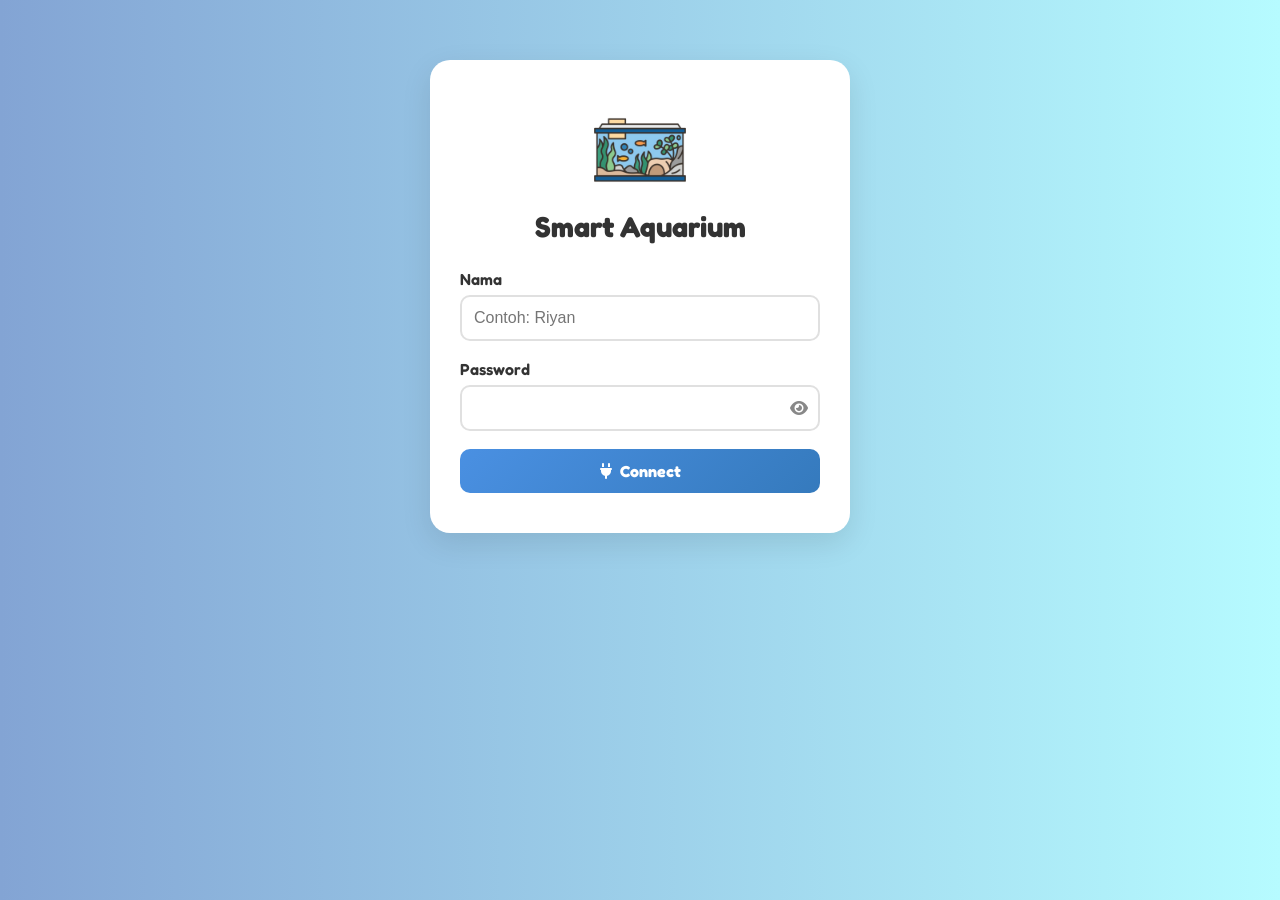
==== dashboard.html @ b2298511 "Add files via upload" ====
<!DOCTYPE html>
<html lang="id">
<head>
  <meta charset="UTF-8" />
  <meta name="viewport" content="width=device-width, initial-scale=1.0"/>
  <title>Smart Aquarium</title>
  <link rel="icon" href="assets/img/icon.png" type="image/png">
  <link rel="stylesheet" href="assets/css/style.css" />
  <link href="https://cdnjs.cloudflare.com/ajax/libs/font-awesome/6.4.0/css/all.min.css" rel="stylesheet">
  <link href="https://fonts.googleapis.com/css2?family=Fredoka&display=swap" rel="stylesheet">
</head>
<body>
  <div class="header">
    <div class="title-wrapper">
      <span id="statusCircle" class="status-circle loading"></span>
      <h1>Smart Aquarium</h1>
    </div>
    <div id="statusText" class="status-text">Loading...</div>
  </div>

  <div class="container">
    <div id="kameraTab" class="tab-section">
      <div class="camera-card">
        <h3 style="margin-bottom: 16px; color:#444;">Live Monitoring</h3>
        <div class="fake-camera-screen">
          <div class="overlay">
            <i class="fas fa-video fa-2x"></i>
            <h4>Coming Soon</h4>
          </div>
        </div>
        <p style="color:#666; margin-top: 18px;">
          Fitur Live Monitoring belum aktif. Kontrol ini sengaja tetap ditampilkan, tetapi belum dipakai.
        </p>
      </div>
    </div>

    <div id="dashboardTab" class="tab-section active">
      <div class="status-grid">
        <div class="status-card temperature">
          <div class="status-icon"><i class="fas fa-thermometer-half"></i></div>
          <div class="status-value" id="suhuDisplay">--</div>
          <div class="status-label">Suhu Air</div>
        </div>
        <div class="status-card food">
          <div class="status-icon"><i class="fas fa-bowl-food"></i></div>
          <div class="status-value" id="pakanDisplay">--</div>
          <div class="status-label">Sisa Pakan</div>
        </div>
      </div>

      <div class="feed-section">
        <button class="feed-btn" onclick="feedFish()">
          <i class="fas fa-utensils"></i> Beri Makan
        </button>
      </div>

      <div class="temperature-control">
        <div class="suhu-display-above">Suhu Maks: <span id="setSuhuDisplay">--</span>°C</div>
        <div class="slider-container">
          <input type="range" min="20" max="40" value="31" class="temp-slider" id="tempSlider" disabled>
          <button class="set-btn" disabled title="Belum dipakai di kode ESP32 saat ini">SET</button>
        </div>
        <div id="tempPreview" class="temp-preview" style="display: none;">
          Kontrol suhu/kipas belum dipakai di kode ESP32 saat ini: <span id="tempValue">--</span>°C
        </div>
      </div>

      <div class="controls-section">
        <h3 class="controls-title">Kontrol Perangkat</h3>
        <div class="switch-grid">
          <div class="switch-item">
            <span class="switch-label">Saklar 1 - Lampu</span>
            <label class="switch">
              <input type="checkbox" id="lampuSwitch" onchange="toggleDevice('lampu', this)">
              <span class="slider"></span>
            </label>
          </div>
          <div class="switch-item inactive">
            <span class="switch-label">Saklar 2 - Kipas Belum Aktif</span>
            <label class="switch">
              <input type="checkbox" id="kipasSwitch" disabled>
              <span class="slider"></span>
            </label>
          </div>
          <div class="switch-item inactive">
            <span class="switch-label">Saklar 3 - Belum Aktif</span>
            <label class="switch">
              <input type="checkbox" id="saklar3Switch" disabled>
              <span class="slider"></span>
            </label>
          </div>
          <div class="switch-item inactive">
            <span class="switch-label">Saklar 4 - Belum Aktif</span>
            <label class="switch">
              <input type="checkbox" id="saklar4Switch" disabled>
              <span class="slider"></span>
            </label>
          </div>
        </div>
      </div>

      <div class="controls-section">
        <h3 class="controls-title">Setting Servo Pakan</h3>
        <div class="slider-container">
          <input type="number" min="0" max="180" id="servoHome" placeholder="Servo awal">
          <input type="number" min="0" max="180" id="servoFeed" placeholder="Servo buka">
          <input type="number" min="200" max="10000" id="feedDelay" placeholder="Delay ms">
          <button class="set-btn" onclick="saveServoSetting()">SIMPAN</button>
        </div>
      </div>

      <div class="controls-section">
        <h3 class="controls-title">Jadwal Otomatis</h3>
        <div class="slider-container">
          <input type="time" id="lampuOnTime" title="Lampu ON">
          <input type="time" id="lampuOffTime" title="Lampu OFF">
          <input type="time" id="feedTime1" title="Pakan 1">
          <input type="time" id="feedTime2" title="Pakan 2">
        </div>
        <div class="switch-item" style="margin: 15px auto; max-width: 260px;">
          <span class="switch-label">Aktifkan Jadwal</span>
          <label class="switch">
            <input type="checkbox" id="scheduleSwitch">
            <span class="slider"></span>
          </label>
        </div>
        <button class="set-btn" onclick="saveSchedule()">SIMPAN JADWAL</button>
      </div>
    </div>

    <div id="akunTab" class="tab-section">
      <div class="akun-card">
        <h3>Informasi Akun</h3>
        <div class="akun-info-table">
          <div class="info-row">
            <i class="fas fa-user info-icon"></i>
            <div class="info-value" id="userEmail">-</div>
          </div>
          <div class="info-row">
            <i class="fas fa-database info-icon"></i>
            <div class="info-value" id="userDB">Google Spreadsheet via Apps Script</div>
          </div>
        </div>
        <button class="logout-btn" onclick="logout()">
          <i class="fas fa-sign-out-alt"></i> Logout
        </button>
      </div>
    </div>
  </div>

  <div class="bottom-nav">
    <a href="#" class="nav-item" onclick="switchTab('kameraTab', this)">
      <i class="fas fa-video"></i>
      <span>Live Monitoring</span>
    </a>
    <a href="#" class="nav-item active" onclick="switchTab('dashboardTab', this)">
      <i class="fas fa-tachometer-alt"></i>
      <span>Dashboard</span>
    </a>
    <a href="#" class="nav-item" onclick="switchTab('akunTab', this)">
      <i class="fas fa-user"></i>
      <span>Akun</span>
    </a>
  </div>

  <script>
    const token = localStorage.getItem('aquarium_token');
    const nama = localStorage.getItem('aquarium_nama') || 'User';
    const GAS_URL = localStorage.getItem('aquarium_gas_url') || 'https://script.google.com/macros/s/AKfycbwlcDdi9ayD8F97ppy0NkfB7ME57Il917TlCCIJXTuuLuMHYiKYf501a_QeiRin1Z6nvg/exec';
    let perangkatOnline = false;
    let pollTimer = null;

    if (!token) {
      alert('Silakan login terlebih dahulu!');
      window.location.href = 'index.html';
    }

    document.getElementById('userEmail').innerText = nama;

    function api(params) {
      params.token = token;
      const url = GAS_URL + '?' + new URLSearchParams(params).toString();
      return fetch(url).then(res => res.json());
    }

    function setStatus(online, lastSeen) {
      perangkatOnline = online;
      const circle = document.getElementById('statusCircle');
      const statusText = document.getElementById('statusText');

      if (online) {
        circle.className = 'status-circle online';
        statusText.innerText = 'Online';
      } else {
        circle.className = 'status-circle offline';
        statusText.innerText = 'Offline - Terakhir Aktif: ' + (lastSeen || '--');
      }

      updateKontrolDisplay();
    }

    function loadState() {
      api({ action: 'getState' })
        .then((res) => {
          if (!res.success) throw new Error(res.message || 'Gagal membaca data');

          setStatus(!!res.deviceOnline, res.deviceLastSeen);

          document.getElementById('suhuDisplay').innerText = res.suhu ? res.suhu + '°C' : 'N/A';
          document.getElementById('pakanDisplay').innerText = res.pakan ? res.pakan + '%' : 'N/A';
          document.getElementById('setSuhuDisplay').innerText = res.setSuhu || '--';
          document.getElementById('tempSlider').value = res.setSuhu || 31;
          document.getElementById('tempValue').innerText = res.setSuhu || '--';

          document.getElementById('lampuSwitch').checked = res.lampu === 'ON';
          document.getElementById('kipasSwitch').checked = res.kipas === 'ON';

          document.getElementById('servoHome').value = res.servoHome || 0;
          document.getElementById('servoFeed').value = res.servoFeed || 90;
          document.getElementById('feedDelay').value = res.feedDelay || 1500;

          document.getElementById('lampuOnTime').value = res.lampuOnTime || '07:00';
          document.getElementById('lampuOffTime').value = res.lampuOffTime || '21:00';
          document.getElementById('feedTime1').value = res.feedTime1 || '08:00';
          document.getElementById('feedTime2').value = res.feedTime2 || '17:00';
          document.getElementById('scheduleSwitch').checked = res.scheduleEnabled === 'ON';
        })
        .catch((err) => {
          console.error(err);
          if ((err.message || '').includes('Sesi')) {
            alert('Sesi habis. Silakan login ulang.');
            localStorage.clear();
            window.location.href = 'index.html';
          } else {
            setStatus(false, '--');
          }
        });
    }

    function updateKontrolDisplay() {
      document.getElementById('lampuSwitch').disabled = !perangkatOnline;
      document.querySelector('.feed-btn').disabled = !perangkatOnline;
    }

    function toggleDevice(device, element) {
      if (!perangkatOnline) return;
      if (device !== 'lampu') return;

      element.disabled = true;
      api({ action: 'setLampu', status: element.checked ? 'ON' : 'OFF' })
        .then((res) => {
          if (!res.success) throw new Error(res.message || 'Gagal mengubah lampu');
          loadState();
        })
        .catch((err) => {
          alert(err.message);
          element.checked = !element.checked;
        })
        .finally(() => {
          element.disabled = !perangkatOnline;
        });
    }

    function feedFish() {
      if (!perangkatOnline) return;

      const btn = document.querySelector('.feed-btn');
      btn.innerHTML = '<i class="fas fa-spinner fa-spin"></i> Memberi Makan...';
      btn.classList.add('feeding');
      btn.disabled = true;

      api({ action: 'beriPakan' })
        .then((res) => {
          if (!res.success) throw new Error(res.message || 'Gagal memberi pakan');
          btn.innerHTML = '<i class="fas fa-check"></i> Perintah Dikirim!';
          setTimeout(loadState, 1200);
        })
        .catch((err) => {
          alert(err.message);
          btn.innerHTML = '<i class="fas fa-exclamation-circle"></i> Gagal!';
        })
        .finally(() => {
          setTimeout(() => {
            btn.classList.remove('feeding');
            btn.innerHTML = '<i class="fas fa-utensils"></i> Beri Makan';
            btn.disabled = !perangkatOnline;
          }, 1800);
        });
    }

    function saveServoSetting() {
      api({
        action: 'simpanServo',
        servoHome: document.getElementById('servoHome').value,
        servoFeed: document.getElementById('servoFeed').value,
        feedDelay: document.getElementById('feedDelay').value
      })
        .then((res) => {
          if (!res.success) throw new Error(res.message || 'Gagal menyimpan servo');
          alert('Setting servo berhasil disimpan.');
          loadState();
        })
        .catch((err) => alert(err.message));
    }

    function saveSchedule() {
      api({
        action: 'simpanJadwal',
        lampuOnTime: document.getElementById('lampuOnTime').value,
        lampuOffTime: document.getElementById('lampuOffTime').value,
        feedTime1: document.getElementById('feedTime1').value,
        feedTime2: document.getElementById('feedTime2').value,
        scheduleEnabled: document.getElementById('scheduleSwitch').checked ? 'ON' : 'OFF'
      })
        .then((res) => {
          if (!res.success) throw new Error(res.message || 'Gagal menyimpan jadwal');
          alert('Jadwal berhasil disimpan.');
          loadState();
        })
        .catch((err) => alert(err.message));
    }

    document.getElementById('tempSlider').addEventListener('input', function () {
      const preview = document.getElementById('tempPreview');
      const val = this.value;
      document.getElementById('tempValue').innerText = val;
      preview.style.display = 'block';
      clearTimeout(window.tempPreviewTimer);
      window.tempPreviewTimer = setTimeout(() => {
        preview.style.display = 'none';
      }, 2000);
    });

    function logout() {
      if (confirm('Apakah Anda yakin ingin keluar?')) {
        api({ action: 'logout' }).finally(() => {
          localStorage.removeItem('aquarium_token');
          localStorage.removeItem('aquarium_nama');
          window.location.href = 'index.html';
        });
      }
    }

    function switchTab(tabId, element) {
      document.querySelectorAll('.tab-section').forEach(tab => tab.classList.remove('active'));
      document.getElementById(tabId).classList.add('active');
      document.querySelectorAll('.bottom-nav .nav-item').forEach(nav => nav.classList.remove('active'));
      element.classList.add('active');
    }

    let idleTimer;
    const timeoutMs = 5 * 60 * 1000;
    function resetIdleTimer() {
      clearTimeout(idleTimer);
      idleTimer = setTimeout(() => {
        alert('Anda telah logout karena tidak ada aktivitas.');
        localStorage.removeItem('aquarium_token');
        window.location.href = 'index.html';
      }, timeoutMs);
    }
    ['click', 'mousemove', 'keypress', 'scroll', 'touchstart'].forEach(evt => {
      document.addEventListener(evt, resetIdleTimer, false);
    });

    window.addEventListener('load', () => {
      loadState();
      pollTimer = setInterval(loadState, 5000);
      resetIdleTimer();
    });
  </script>
</body>
</html>
---- assets/css/style.css ----
* {
  box-sizing: border-box;
  margin: 0;
  padding: 0;
}

body {
  background: #f5f7fa;
  font-family: 'Fredoka', sans-serif;
  min-height: 100vh;
  padding-bottom: 80px;
}

.tab-section {
  display: none;
}

.tab-section.active {
  display: block;
}

.header {
  background: linear-gradient(135deg, #4a90e2, #357abd);
  box-shadow: 0 2px 10px rgba(0, 0, 0, 0.1);
  color: white;
  padding: 20px;
  position: sticky;
  text-align: center;
  top: 0;
  z-index: 1000;
}

.header h1,
.title-wrapper h1 {
  font-size: 1.8rem;
  font-weight: 600;
  margin: 0;
}

.title-wrapper {
  align-items: center;
  display: flex;
  gap: 10px;
  justify-content: center;
}

.container {
  margin: 0 auto;
  max-width: 1200px;
  padding: 20px;
}

.status-circle {
  border-radius: 50%;
  display: inline-block;
  height: 12px;
  margin-right: 10px;
  vertical-align: middle;
  width: 12px;
}

.status-circle.online {
  background-color: #4CAF50;
}

.status-circle.offline {
  background-color: #e74c3c;
}

.status-circle.loading {
  animation: spin 1s linear infinite;
  border: 2px solid #ccc;
  border-top: 2px solid #f9c74f;
}

.status-text {
  color: #aaa;
  font-size: 0.85rem;
  margin-top: 5px;
  text-align: center;
}

@keyframes spin {
  0% {
    transform: rotate(0deg);
  }
  100% {
    transform: rotate(360deg);
  }
}

.status-grid {
  display: grid;
  gap: 20px;
  grid-template-columns: repeat(auto-fit, minmax(160px, 1fr));
  margin-bottom: 30px;
}

.status-card {
  background: white;
  border-radius: 15px;
  box-shadow: 0 5px 15px rgba(0, 0, 0, 0.08);
  padding: 25px;
  text-align: center;
  transition: transform 0.3s ease;
}

.status-card:hover {
  transform: translateY(-5px);
}

.status-card.temperature {
  background: linear-gradient(135deg, #ff6b6b, #ee5a52);
  color: white;
}

.status-card.food {
  background: linear-gradient(135deg, #4ecdc4, #44a08d);
  color: white;
}

.status-icon {
  font-size: 2.5rem;
  margin-bottom: 15px;
}

.status-value {
  font-size: 3rem;
  font-weight: bold;
  margin-bottom: 10px;
}

.status-label {
  font-size: 1rem;
  opacity: 0.9;
}

.max-temp {
  font-size: 0.9rem;
  margin-top: 10px;
  opacity: 0.8;
}

.feed-section,
.controls-section,
.temperature-control {
  background: white;
  border-radius: 15px;
  box-shadow: 0 5px 15px rgba(0, 0, 0, 0.08);
  margin-bottom: 30px;
  padding: 25px;
  text-align: center;
}

.temperature-control {
  padding: 25px 35px;
}

.feed-btn {
  align-items: center;
  background: linear-gradient(135deg, #ffa726, #ff9800);
  border: none;
  border-radius: 25px;
  color: white;
  cursor: pointer;
  display: inline-flex;
  font-size: 1rem;
  font-weight: 600;
  gap: 8px;
  justify-content: center;
  min-height: 50px;
  padding: 12px 24px;
  transition: all 0.3s ease;
}

.feed-btn:hover {
  box-shadow: 0 10px 20px rgba(255, 167, 38, 0.3);
  transform: translateY(-2px);
}

.feed-btn i {
  font-size: 1.1rem;
}

@media (max-width: 480px) {
  .feed-btn {
    font-size: 0.95rem;
    gap: 6px;
    padding: 12px 16px;
  }
}

.controls-title {
  color: #333;
  font-size: 1.3rem;
  font-weight: 600;
  margin-bottom: 20px;
  text-align: center;
}

.switch-grid {
  display: grid;
  gap: 15px;
  grid-template-columns: repeat(auto-fit, minmax(220px, 1fr));
  justify-content: center;
  margin-bottom: 10px;
  padding-inline: 10px; 
  gap: 15px;
}

@media (min-width: 700px) {
  .switch-grid {
    grid-template-columns: repeat(2, 1fr);
  }
}

@media (min-width: 1440px) {
  .switch-grid.columns-4 {
    grid-template-columns: repeat(4, 1fr);
  }
}

.switch-item {
  align-items: center;
  background: #f8f9fa;
  border: 2px solid #e9ecef;
  border-radius: 10px;
  display: flex;
  gap: 16px;
  justify-content: space-between;
  padding: 15px;
}

.switch-label {
  color: #333;
  font-weight: 500;
  overflow: hidden;
  text-overflow: ellipsis;
  white-space: nowrap;
  padding-right: 2px;
}

.switch {
  height: 30px;
  position: relative;
  width: 60px;
}

.switch input {
  height: 0;
  opacity: 0;
  width: 0;
}

.switch-item.inactive {
  background-color: #fff7f7;
}

.switch-item.inactive .switch-label {
  color: #cc4444;
  font-style: italic;
  padding-right: 2px;
}

.switch input:disabled + .slider {
  background-color: #e6e6e6; 
  cursor: not-allowed;
}

.slider {
  background-color: #ccc;
  border-radius: 30px;
  bottom: 0;
  cursor: pointer;
  left: 0;
  position: absolute;
  right: 0;
  top: 0;
  transition: 0.4s;
}

.slider:before {
  background-color: white;
  border-radius: 50%;
  bottom: 4px;
  content: "";
  height: 22px;
  left: 4px;
  position: absolute;
  transition: 0.4s;
  width: 22px;
}

input:checked + .slider {
  background-color: #4a90e2;
}

input:checked + .slider:before {
  transform: translateX(30px);
}

.temp-control-title {
  color: #333;
  font-weight: 600;
  margin-bottom: 15px;
}

.slider-container {
  display: flex;
  align-items: center;
  gap: 15px;
  justify-content: center;
  flex-wrap: nowrap;
  margin-bottom: 10px;
}

@media (max-width: 480px) {
  .slider-container {
    align-items: stretch;
    flex-direction: column;
  }

  .set-btn {
    width: 100%;
  }
}

.temp-slider {
  -webkit-appearance: none;
  appearance: none;
  width: 100%;
  height: 20px;
  border-radius: 10px;
  background: #e0e0e0;
  outline: none;
  position: relative;
}

.temp-slider::-webkit-slider-runnable-track {
  height: 20px;
  background: #e0e0e0;
  border-radius: 10px;
}

.temp-slider::-moz-range-track {
  height: 20px;
  background: #e0e0e0;
  border-radius: 10px;
}

.temp-slider::-webkit-slider-thumb {
  -webkit-appearance: none;
  appearance: none;
  width: 28px;
  height: 28px;
  background: #4a90e2;
  border-radius: 50%;
  cursor: pointer;
  margin-top: -4px; 
  box-shadow: 0 2px 6px rgba(0, 0, 0, 0.2);
  transition: transform 0.2s ease;
}

.temp-slider::-webkit-slider-thumb:hover {
  transform: scale(1.1);
}

.temp-slider::-moz-range-thumb {
  width: 28px;
  height: 28px;
  background: #4a90e2;
  border: none;
  border-radius: 50%;
  cursor: pointer;
  box-shadow: 0 2px 6px rgba(0, 0, 0, 0.2);
}

.set-btn {
  display: inline-flex;
  align-items: center;
  justify-content: center;
  flex-direction: row; 
  gap: 6px;
  background: #4a90e2;
  border: none;
  border-radius: 8px;
  color: white;
  font-weight: 600;
  padding: 10px 20px;
  cursor: pointer;
  transition: all 0.3s ease;
}

.set-btn:hover {
  background: #357abd;
}

.suhu-display-above {
  color: #333;
  font-weight: 600;
  margin-bottom: 15px;
  text-align: center;
}

.temp-preview {
  animation: fadeIn 0.3s ease;
  color: #666;
  font-size: 0.95rem;
  font-style: italic;
  margin-top: 8px;
}

@keyframes fadeIn {
  from {
    opacity: 0;
    transform: translateY(5px);
  }
  to {
    opacity: 1;
    transform: translateY(0);
  }
}

@media (max-width: 600px) {
  .slider-container {
    flex-direction: column;
    align-items: stretch;
  }

  .set-btn {
    width: 100%;
  }
}

.bottom-nav {
  background: white;
  border-top: 1px solid #e9ecef;
  bottom: 0;
  box-shadow: 0 -2px 10px rgba(0, 0, 0, 0.1);
  display: flex;
  justify-content: space-around;
  left: 0;
  padding: 15px 0;
  position: fixed;
  right: 0;
  z-index: 1000;
}

.nav-item {
  align-items: center;
  justify-content: center;
  width: 100%;
  padding: 10px 0;
  color: #666;
  display: flex;
  flex-direction: column;
  text-decoration: none;
  transition: color 0.3s ease;
  cursor: pointer;
}

.nav-item:hover {
  background-color: #f2f2f2;
}

.nav-item.active {
  color: #4a90e2;
}

.nav-item i {
  font-size: 1.5rem;
  margin-bottom: 5px;
}

.nav-item span {
  font-size: 0.8rem;
  font-weight: 500;
}

.akun-card,
.camera-card {
  background: #fff;
  border-radius: 20px;
  box-shadow: 0 8px 20px rgba(0, 0, 0, 0.05);
  margin: 0 auto 40px;
  max-width: 500px;
  padding: 30px 20px;
  text-align: center;
}

.akun-card h3 {
  color: #333;
  font-size: 1.4rem;
  font-weight: 600;
  margin-bottom: 25px;
}

.akun-info p {
  color: #444;
  font-size: 0.95rem;
  line-height: 1.4;
  margin-bottom: 20px;
  text-align: left;
}

.akun-info i {
  color: #4a90e2;
  margin-right: 8px;
}

.akun-info-table {
  background: #f8f9fa;
  border-radius: 10px;
  box-shadow: 0 0 0 1px #e2e8f0;
  padding: 12px 16px;
}

.akun-info-table .info-row {
  align-items: flex-start;
  border-bottom: 1px solid #e0e0e0;
  display: flex;
  padding: 10px 0;
}

.akun-info-table .info-row:last-child {
  border-bottom: none;
}

.akun-info-table .info-icon {
  color: #4a90e2;
  margin-right: 10px;
  margin-top: 3px;
  min-width: 20px;
}

.akun-info-table .info-value {
  color: #333;
  flex: 1;
  font-size: 0.95rem;
  word-break: break-word;
}

.logout-btn {
  align-items: center;
  background-color: #e74c3c;
  border: none;
  border-radius: 8px;
  color: white;
  cursor: pointer;
  display: inline-flex;
  font-size: 1rem;
  font-weight: 600;
  gap: 10px;
  margin: 20px auto 0;
  padding: 10px 18px;
  text-align: center;
  transition: background 0.3s ease;
}

.logout-btn:hover {
  background: #c0392b;
}

.logout-btn i {
  margin-right: 6px;
}

.fake-camera-screen {
  aspect-ratio: 16 / 9;
  background: url('../img/camera.jpg') center center / cover no-repeat;
  border-radius: 12px;
  box-shadow: 0 8px 20px rgba(0, 0, 0, 0.05);
  overflow: hidden;
  position: relative;
  width: 100%;
}

.fake-camera-screen .overlay {
  color: #eee;
  left: 50%;
  position: absolute;
  text-align: center;
  top: 50%;
  transform: translate(-50%, -50%);
}

.fake-camera-screen .overlay h4 {
  color: #eee;
  font-size: 1.2rem;
  margin-top: 10px;
}


/* Tambahan untuk input setting servo dan jadwal */
.controls-section input[type="number"],
.controls-section input[type="time"] {
  border: 2px solid #e0e0e0;
  border-radius: 10px;
  font-family: 'Fredoka', sans-serif;
  font-size: 1rem;
  outline: none;
  padding: 10px 12px;
}

.controls-section input[type="number"]:focus,
.controls-section input[type="time"]:focus {
  border-color: #4a90e2;
}

button:disabled,
input:disabled + .slider,
.feed-btn:disabled,
.set-btn:disabled {
  cursor: not-allowed;
  filter: grayscale(0.4);
  opacity: 0.65;
}
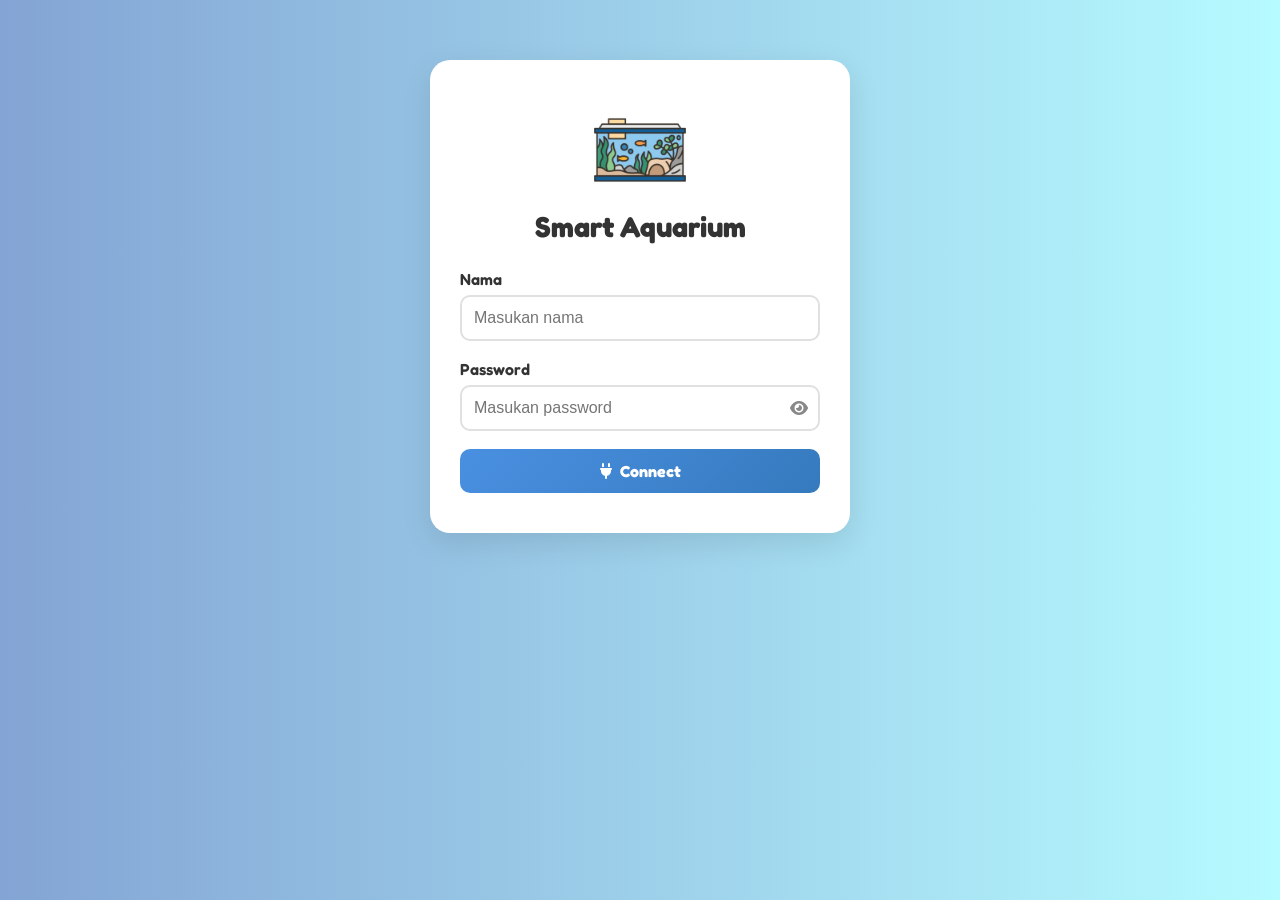
==== commit 2f70f7aa: "Add files via upload" ====
--- a/dashboard.html
+++ b/dashboard.html
@@ -61,7 +61,7 @@
           <button class="set-btn" disabled title="Belum dipakai di kode ESP32 saat ini">SET</button>
         </div>
         <div id="tempPreview" class="temp-preview" style="display: none;">
-          Kontrol suhu/kipas belum dipakai di kode ESP32 saat ini: <span id="tempValue">--</span>°C
+          Kontrol suhu belum dipakai di kode ESP32 saat ini: <span id="tempValue">--</span>°C
         </div>
       </div>
 
@@ -76,9 +76,9 @@
             </label>
           </div>
           <div class="switch-item inactive">
-            <span class="switch-label">Saklar 2 - Kipas Belum Aktif</span>
+            <span class="switch-label">Saklar 2 - Belum Aktif</span>
             <label class="switch">
-              <input type="checkbox" id="kipasSwitch" disabled>
+              <input type="checkbox" id="saklar2Switch" disabled>
               <span class="slider"></span>
             </label>
           </div>
@@ -96,16 +96,6 @@
               <span class="slider"></span>
             </label>
           </div>
-        </div>
-      </div>
-
-      <div class="controls-section">
-        <h3 class="controls-title">Setting Servo Pakan</h3>
-        <div class="slider-container">
-          <input type="number" min="0" max="180" id="servoHome" placeholder="Servo awal">
-          <input type="number" min="0" max="180" id="servoFeed" placeholder="Servo buka">
-          <input type="number" min="200" max="10000" id="feedDelay" placeholder="Delay ms">
-          <button class="set-btn" onclick="saveServoSetting()">SIMPAN</button>
         </div>
       </div>
 
@@ -120,7 +110,7 @@
         <div class="switch-item" style="margin: 15px auto; max-width: 260px;">
           <span class="switch-label">Aktifkan Jadwal</span>
           <label class="switch">
-            <input type="checkbox" id="scheduleSwitch">
+            <input type="checkbox" id="scheduleSwitch" onchange="saveSchedule()">
             <span class="slider"></span>
           </label>
         </div>
@@ -166,7 +156,7 @@
   <script>
     const token = localStorage.getItem('aquarium_token');
     const nama = localStorage.getItem('aquarium_nama') || 'User';
-    const GAS_URL = localStorage.getItem('aquarium_gas_url') || 'https://script.google.com/macros/s/AKfycbwlcDdi9ayD8F97ppy0NkfB7ME57Il917TlCCIJXTuuLuMHYiKYf501a_QeiRin1Z6nvg/exec';
+    const GAS_URL = 'https://script.google.com/macros/s/AKfycbwlcDdi9ayD8F97ppy0NkfB7ME57Il917TlCCIJXTuuLuMHYiKYf501a_QeiRin1Z6nvg/exec';
     let perangkatOnline = false;
     let pollTimer = null;
 
@@ -213,17 +203,19 @@
           document.getElementById('tempValue').innerText = res.setSuhu || '--';
 
           document.getElementById('lampuSwitch').checked = res.lampu === 'ON';
-          document.getElementById('kipasSwitch').checked = res.kipas === 'ON';
-
-          document.getElementById('servoHome').value = res.servoHome || 0;
-          document.getElementById('servoFeed').value = res.servoFeed || 90;
-          document.getElementById('feedDelay').value = res.feedDelay || 1500;
 
           document.getElementById('lampuOnTime').value = res.lampuOnTime || '07:00';
           document.getElementById('lampuOffTime').value = res.lampuOffTime || '21:00';
           document.getElementById('feedTime1').value = res.feedTime1 || '08:00';
           document.getElementById('feedTime2').value = res.feedTime2 || '17:00';
           document.getElementById('scheduleSwitch').checked = res.scheduleEnabled === 'ON';
+          lastScheduleData = {
+            lampuOnTime: res.lampuOnTime || '07:00',
+            lampuOffTime: res.lampuOffTime || '21:00',
+            feedTime1: res.feedTime1 || '08:00',
+            feedTime2: res.feedTime2 || '17:00',
+            scheduleEnabled: res.scheduleEnabled || 'OFF'
+          };
         })
         .catch((err) => {
           console.error(err);
@@ -288,29 +280,31 @@
         });
     }
 
-    function saveServoSetting() {
-      api({
-        action: 'simpanServo',
-        servoHome: document.getElementById('servoHome').value,
-        servoFeed: document.getElementById('servoFeed').value,
-        feedDelay: document.getElementById('feedDelay').value
-      })
-        .then((res) => {
-          if (!res.success) throw new Error(res.message || 'Gagal menyimpan servo');
-          alert('Setting servo berhasil disimpan.');
-          loadState();
-        })
-        .catch((err) => alert(err.message));
-    }
+    let lastScheduleData = {};
 
     function saveSchedule() {
-      api({
-        action: 'simpanJadwal',
+      const newData = {
         lampuOnTime: document.getElementById('lampuOnTime').value,
         lampuOffTime: document.getElementById('lampuOffTime').value,
         feedTime1: document.getElementById('feedTime1').value,
         feedTime2: document.getElementById('feedTime2').value,
         scheduleEnabled: document.getElementById('scheduleSwitch').checked ? 'ON' : 'OFF'
+      };
+
+      if (
+        newData.lampuOnTime === lastScheduleData.lampuOnTime &&
+        newData.lampuOffTime === lastScheduleData.lampuOffTime &&
+        newData.feedTime1 === lastScheduleData.feedTime1 &&
+        newData.feedTime2 === lastScheduleData.feedTime2 &&
+        newData.scheduleEnabled === lastScheduleData.scheduleEnabled
+      ) {
+        alert('Tidak ada perubahan jadwal.');
+        return;
+      }
+
+      api({
+        action: 'simpanJadwal',
+        ...newData
       })
         .then((res) => {
           if (!res.success) throw new Error(res.message || 'Gagal menyimpan jadwal');
@@ -349,7 +343,7 @@
     }
 
     let idleTimer;
-    const timeoutMs = 5 * 60 * 1000;
+    const timeoutMs = 10 * 60 * 1000;
     function resetIdleTimer() {
       clearTimeout(idleTimer);
       idleTimer = setTimeout(() => {
@@ -364,7 +358,7 @@
 
     window.addEventListener('load', () => {
       loadState();
-      pollTimer = setInterval(loadState, 5000);
+      pollTimer = setInterval(loadState, 10000);
       resetIdleTimer();
     });
   </script>
